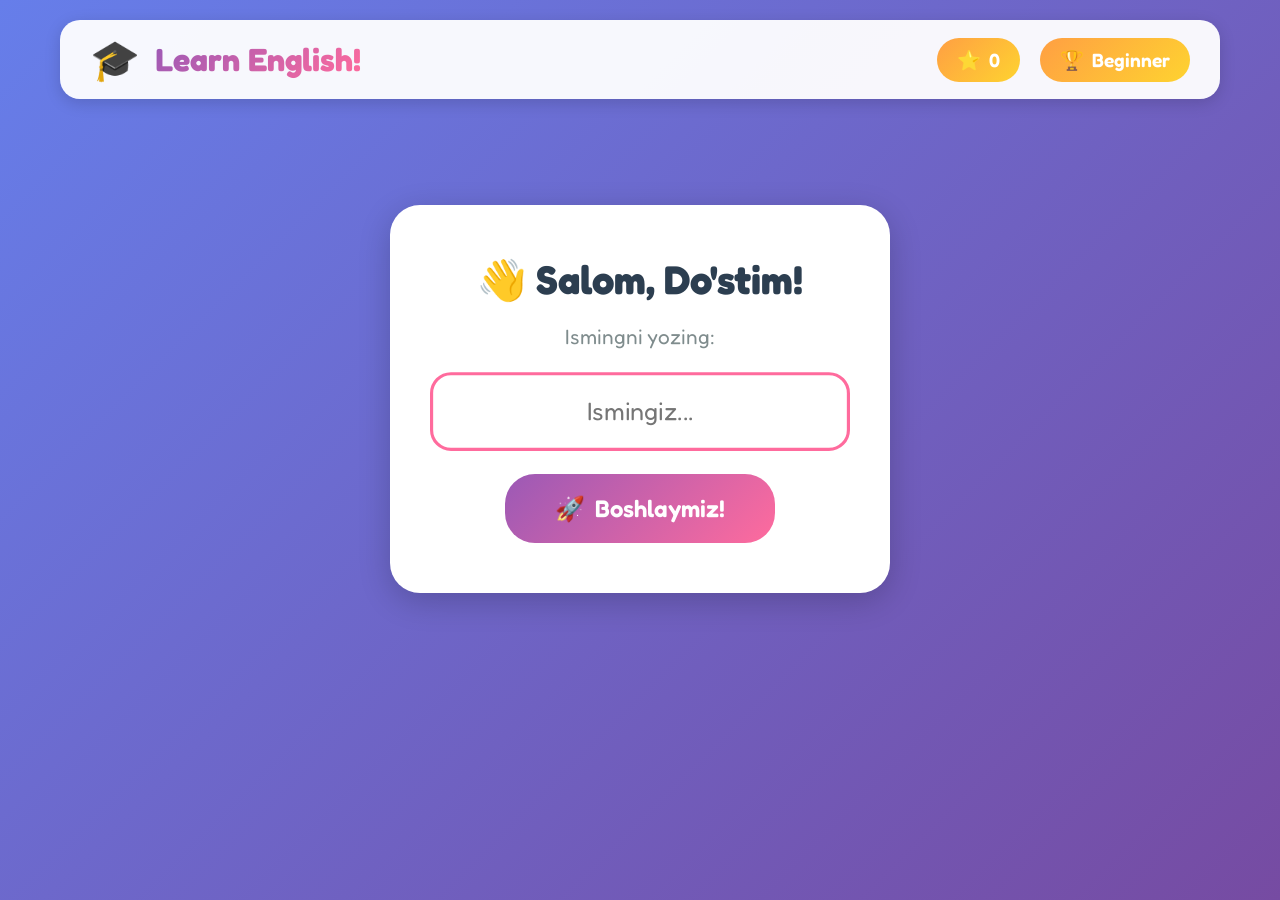
==== english-learning-app/STANDALONE.html @ 8fdfa806 "✨ Add standalone HTML version (works without server) - Single file with all CSS and JS embedded - Wo" ====
<!DOCTYPE html>
<html lang="uz">
<head>
    <meta charset="UTF-8">
    <meta name="viewport" content="width=device-width, initial-scale=1.0">
    <title>🌟 Ingliz Tili O'rganamiz! 🎮</title>
    <link rel="preconnect" href="https://fonts.googleapis.com">
    <link rel="preconnect" href="https://fonts.gstatic.com" crossorigin>
    <link href="https://fonts.googleapis.com/css2?family=Fredoka:wght@400;500;600;700&display=swap" rel="stylesheet">
    
    <style>
        /* Barcha CSS shu yerda */
        * {
            margin: 0;
            padding: 0;
            box-sizing: border-box;
        }

        :root {
            --primary-blue: #4A90E2;
            --primary-purple: #9B59B6;
            --primary-pink: #FF6B9D;
            --primary-orange: #FF9F43;
            --primary-green: #26DE81;
            --primary-yellow: #FED330;
            --bg-gradient-start: #667eea;
            --bg-gradient-end: #764ba2;
            --text-dark: #2C3E50;
            --text-light: #7F8C8D;
        }

        body {
            font-family: 'Fredoka', sans-serif;
            background: linear-gradient(135deg, var(--bg-gradient-start) 0%, var(--bg-gradient-end) 100%);
            min-height: 100vh;
            overflow-x: hidden;
            position: relative;
        }

        .main-container {
            position: relative;
            z-index: 1;
            max-width: 1200px;
            margin: 0 auto;
            padding: 20px;
        }

        .app-header {
            display: flex;
            justify-content: space-between;
            align-items: center;
            background: rgba(255, 255, 255, 0.95);
            padding: 15px 30px;
            border-radius: 20px;
            box-shadow: 0 4px 16px rgba(0, 0, 0, 0.15);
            margin-bottom: 30px;
        }

        .logo {
            display: flex;
            align-items: center;
            gap: 15px;
        }

        .logo-icon {
            font-size: 2.5rem;
            animation: bounce 2s infinite;
        }

        @keyframes bounce {
            0%, 100% { transform: translateY(0); }
            50% { transform: translateY(-10px); }
        }

        .logo h1 {
            font-size: 2rem;
            font-weight: 700;
            background: linear-gradient(135deg, var(--primary-purple), var(--primary-pink));
            -webkit-background-clip: text;
            -webkit-text-fill-color: transparent;
        }

        .user-progress {
            display: flex;
            gap: 20px;
        }

        .stars-earned, .level-badge {
            display: flex;
            align-items: center;
            gap: 8px;
            padding: 10px 20px;
            background: linear-gradient(135deg, var(--primary-orange), var(--primary-yellow));
            border-radius: 50px;
            color: white;
            font-weight: 600;
            font-size: 1.2rem;
        }

        .welcome-section {
            display: flex;
            justify-content: center;
            align-items: center;
            min-height: 60vh;
        }

        .welcome-card {
            background: white;
            padding: 50px;
            border-radius: 30px;
            box-shadow: 0 8px 32px rgba(0, 0, 0, 0.2);
            text-align: center;
            max-width: 500px;
            animation: slideUp 0.5s ease;
        }

        @keyframes slideUp {
            from {
                opacity: 0;
                transform: translateY(30px);
            }
            to {
                opacity: 1;
                transform: translateY(0);
            }
        }

        .welcome-card h2 {
            font-size: 2.5rem;
            color: var(--text-dark);
            margin-bottom: 20px;
        }

        .welcome-card p {
            font-size: 1.3rem;
            color: var(--text-light);
            margin-bottom: 25px;
        }

        #userName {
            width: 100%;
            padding: 20px;
            font-size: 1.5rem;
            border: 3px solid var(--primary-purple);
            border-radius: 20px;
            font-family: 'Fredoka', sans-serif;
            text-align: center;
            margin-bottom: 25px;
            transition: all 0.3s ease;
        }

        #userName:focus {
            outline: none;
            border-color: var(--primary-pink);
            transform: scale(1.05);
        }

        .btn-primary {
            background: linear-gradient(135deg, var(--primary-purple), var(--primary-pink));
            color: white;
            border: none;
            padding: 20px 50px;
            font-size: 1.5rem;
            font-weight: 600;
            border-radius: 30px;
            cursor: pointer;
            display: inline-flex;
            align-items: center;
            gap: 10px;
            transition: all 0.3s ease;
            font-family: 'Fredoka', sans-serif;
        }

        .btn-primary:hover {
            transform: translateY(-3px) scale(1.05);
            box-shadow: 0 8px 32px rgba(0, 0, 0, 0.2);
        }

        .hidden {
            display: none !important;
        }

        .main-menu {
            animation: fadeIn 0.5s ease;
        }

        @keyframes fadeIn {
            from { opacity: 0; }
            to { opacity: 1; }
        }

        .greeting {
            text-align: center;
            margin-bottom: 40px;
            color: white;
        }

        .greeting h2 {
            font-size: 2.5rem;
            margin-bottom: 10px;
            text-shadow: 2px 2px 10px rgba(0, 0, 0, 0.2);
        }

        .games-grid {
            display: grid;
            grid-template-columns: repeat(auto-fit, minmax(280px, 1fr));
            gap: 25px;
        }

        .game-card {
            background: white;
            padding: 30px;
            border-radius: 20px;
            text-align: center;
            transition: all 0.3s ease;
            cursor: pointer;
        }

        .game-card:hover {
            transform: translateY(-10px) scale(1.03);
            box-shadow: 0 8px 32px rgba(0, 0, 0, 0.2);
        }

        .game-icon {
            font-size: 4rem;
            margin-bottom: 15px;
            animation: float 3s ease-in-out infinite;
        }

        @keyframes float {
            0%, 100% { transform: translateY(0px); }
            50% { transform: translateY(-15px); }
        }

        .game-card h3 {
            font-size: 1.8rem;
            color: var(--text-dark);
            margin-bottom: 10px;
        }

        .game-card p {
            font-size: 1.1rem;
            color: var(--text-light);
            margin-bottom: 20px;
        }

        .demo-message {
            background: rgba(255, 255, 255, 0.95);
            padding: 40px;
            border-radius: 20px;
            text-align: center;
            margin-top: 30px;
        }

        .demo-message h2 {
            font-size: 2rem;
            color: var(--primary-purple);
            margin-bottom: 20px;
        }

        .demo-message p {
            font-size: 1.3rem;
            color: var(--text-dark);
            line-height: 1.6;
            margin-bottom: 15px;
        }

        .demo-message ul {
            text-align: left;
            max-width: 600px;
            margin: 20px auto;
            list-style: none;
        }

        .demo-message li {
            padding: 10px;
            margin: 10px 0;
            background: rgba(155, 89, 182, 0.1);
            border-radius: 10px;
            font-size: 1.1rem;
        }

        .success-icon {
            font-size: 5rem;
            margin: 20px 0;
        }

        @media (max-width: 768px) {
            .app-header {
                flex-direction: column;
                gap: 15px;
            }
            .welcome-card {
                padding: 30px 20px;
            }
            .games-grid {
                grid-template-columns: 1fr;
            }
        }
    </style>
</head>
<body>
    <div class="main-container">
        <header class="app-header">
            <div class="logo">
                <span class="logo-icon">🎓</span>
                <h1>Learn English!</h1>
            </div>
            <div class="user-progress">
                <div class="stars-earned">
                    <span>⭐</span>
                    <span id="totalStars">0</span>
                </div>
                <div class="level-badge">
                    <span>🏆</span>
                    <span id="userLevel">Beginner</span>
                </div>
            </div>
        </header>

        <section class="welcome-section" id="welcomeSection">
            <div class="welcome-card">
                <h2>👋 Salom, Do'stim!</h2>
                <p>Ismingni yozing:</p>
                <input type="text" id="userName" placeholder="Ismingiz..." maxlength="20">
                <button class="btn-primary" id="startBtn">
                    <span>🚀</span>
                    Boshlaymiz!
                </button>
            </div>
        </section>

        <section class="main-menu hidden" id="mainMenu">
            <div class="greeting">
                <h2>Salom, <span id="displayName">Do'stim</span>! 🌟</h2>
                <p>Bugun nimani o'rganmoqchisiz?</p>
            </div>

            <div class="games-grid">
                <div class="game-card">
                    <div class="game-icon">🔤</div>
                    <h3>Alifbo</h3>
                    <p>Harflarni o'rganamiz</p>
                </div>

                <div class="game-card">
                    <div class="game-icon">🎨</div>
                    <h3>Ranglar</h3>
                    <p>Ranglarni o'rganamiz</p>
                </div>

                <div class="game-card">
                    <div class="game-icon">🔢</div>
                    <h3>Raqamlar</h3>
                    <p>1-10 gacha sanash</p>
                </div>

                <div class="game-card">
                    <div class="game-icon">🎯</div>
                    <h3>So'z Topish</h3>
                    <p>So'zlarni moslashtir</p>
                </div>
            </div>

            <div class="demo-message">
                <div class="success-icon">✅</div>
                <h2>Demo Versiya Ishladi!</h2>
                <p><strong>Ajoyib!</strong> Agar siz bu sahifani ko'rayotgan bo'lsangiz - demak dastur ishlayapti!</p>
                
                <p style="margin-top: 20px;"><strong>To'liq versiyani ishlatish uchun:</strong></p>
                <ul>
                    <li>✅ <strong>Birinchi usul:</strong> START_SERVER.bat ni ikki marta bosing (Windows)</li>
                    <li>✅ <strong>Ikkinchi usul:</strong> Python server ishga tushiring</li>
                    <li>✅ <strong>Uchinchi usul:</strong> GitHub Pages'da deploy qiling</li>
                </ul>

                <p style="margin-top: 20px; font-weight: 600;">
                    Batafsil qo'llanma: <code style="background: #f0f0f0; padding: 5px 10px; border-radius: 5px;">QANDAY_ISHLATISH.md</code>
                </p>
            </div>
        </section>
    </div>

    <script>
        // JavaScript shu yerda
        let userName = '';
        const welcomeSection = document.getElementById('welcomeSection');
        const mainMenu = document.getElementById('mainMenu');
        const userNameInput = document.getElementById('userName');
        const startBtn = document.getElementById('startBtn');
        const displayName = document.getElementById('displayName');

        startBtn.addEventListener('click', () => {
            const name = userNameInput.value.trim();
            
            if (name) {
                userName = name;
                localStorage.setItem('userName', userName);
                displayName.textContent = userName;
                
                welcomeSection.classList.add('hidden');
                mainMenu.classList.remove('hidden');
                
                if ('speechSynthesis' in window) {
                    const utterance = new SpeechSynthesisUtterance(`Welcome ${userName}! Let's learn English!`);
                    utterance.lang = 'en-US';
                    window.speechSynthesis.speak(utterance);
                }
            } else {
                alert('Iltimos, ismingizni kiriting!');
            }
        });

        userNameInput.addEventListener('keypress', (e) => {
            if (e.key === 'Enter') {
                startBtn.click();
            }
        });

        // LocalStorage'dan yuklash
        const savedName = localStorage.getItem('userName');
        if (savedName) {
            userName = savedName;
            displayName.textContent = userName;
            welcomeSection.classList.add('hidden');
            mainMenu.classList.remove('hidden');
        }

        userNameInput.focus();
    </script>
</body>
</html>
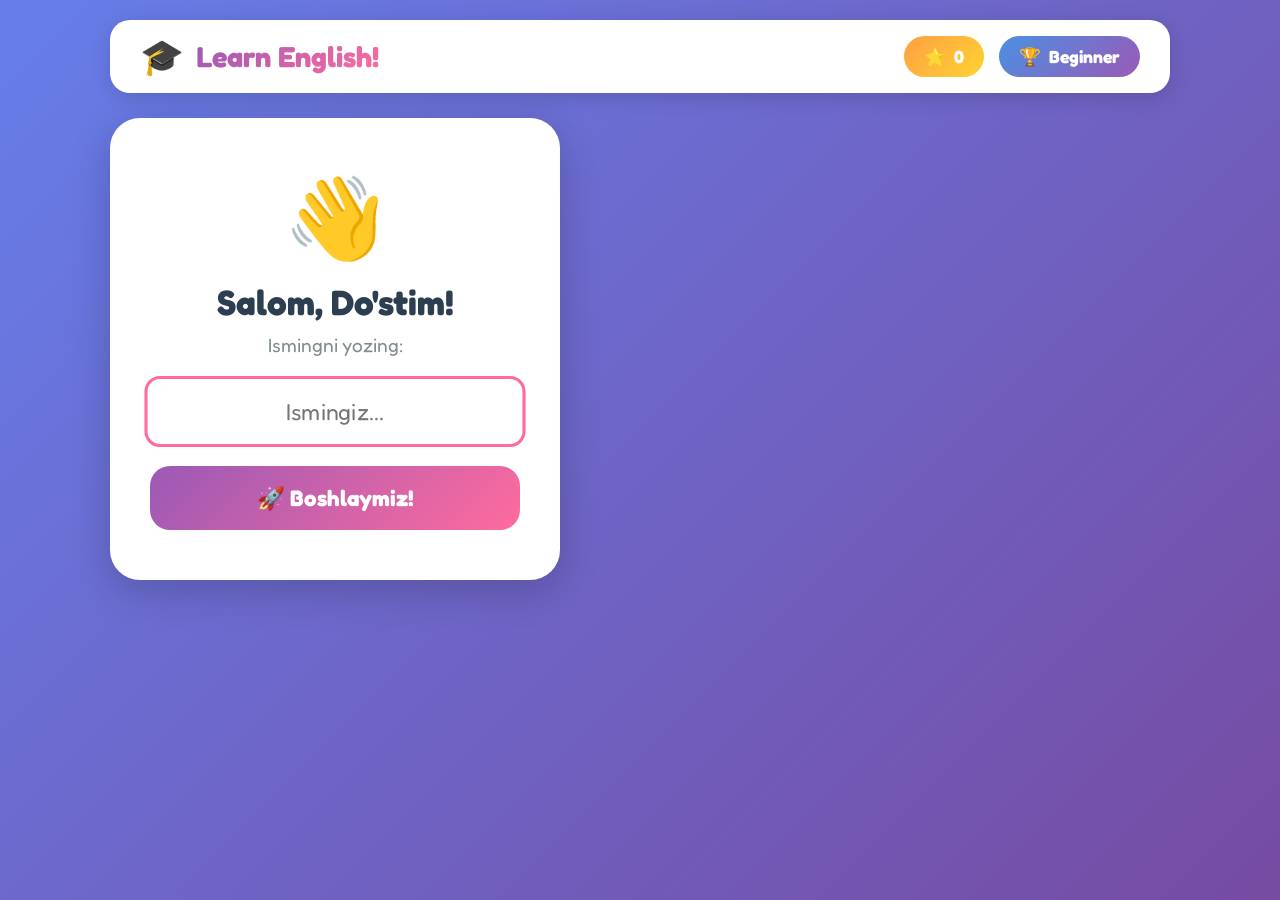
==== commit 35e01cb1: "🔧 Fix: Rebuild STANDALONE.html as single-file app (no server needed) - All CSS, JS and 4 games embed" ====
--- a/english-learning-app/STANDALONE.html
+++ b/english-learning-app/STANDALONE.html
@@ -3,430 +3,1019 @@
 <head>
     <meta charset="UTF-8">
     <meta name="viewport" content="width=device-width, initial-scale=1.0">
-    <title>🌟 Ingliz Tili O'rganamiz! 🎮</title>
-    <link rel="preconnect" href="https://fonts.googleapis.com">
-    <link rel="preconnect" href="https://fonts.gstatic.com" crossorigin>
-    <link href="https://fonts.googleapis.com/css2?family=Fredoka:wght@400;500;600;700&display=swap" rel="stylesheet">
-    
+    <title>🌟 Ingliz Tili O'rganamiz!</title>
     <style>
-        /* Barcha CSS shu yerda */
-        * {
-            margin: 0;
-            padding: 0;
-            box-sizing: border-box;
-        }
-
-        :root {
-            --primary-blue: #4A90E2;
-            --primary-purple: #9B59B6;
-            --primary-pink: #FF6B9D;
-            --primary-orange: #FF9F43;
-            --primary-green: #26DE81;
-            --primary-yellow: #FED330;
-            --bg-gradient-start: #667eea;
-            --bg-gradient-end: #764ba2;
-            --text-dark: #2C3E50;
-            --text-light: #7F8C8D;
-        }
+        @import url('https://fonts.googleapis.com/css2?family=Fredoka:wght@400;600;700&display=swap');
+
+        * { margin: 0; padding: 0; box-sizing: border-box; }
 
         body {
-            font-family: 'Fredoka', sans-serif;
-            background: linear-gradient(135deg, var(--bg-gradient-start) 0%, var(--bg-gradient-end) 100%);
+            font-family: 'Fredoka', 'Arial Rounded MT Bold', Arial, sans-serif;
+            background: linear-gradient(135deg, #667eea 0%, #764ba2 100%);
             min-height: 100vh;
             overflow-x: hidden;
-            position: relative;
-        }
-
-        .main-container {
-            position: relative;
-            z-index: 1;
-            max-width: 1200px;
+        }
+
+        .container {
+            max-width: 1100px;
             margin: 0 auto;
             padding: 20px;
         }
 
-        .app-header {
+        /* HEADER */
+        .header {
             display: flex;
             justify-content: space-between;
             align-items: center;
-            background: rgba(255, 255, 255, 0.95);
+            background: white;
             padding: 15px 30px;
             border-radius: 20px;
-            box-shadow: 0 4px 16px rgba(0, 0, 0, 0.15);
-            margin-bottom: 30px;
-        }
-
-        .logo {
-            display: flex;
-            align-items: center;
-            gap: 15px;
-        }
-
-        .logo-icon {
-            font-size: 2.5rem;
-            animation: bounce 2s infinite;
-        }
-
+            margin-bottom: 25px;
+            box-shadow: 0 4px 20px rgba(0,0,0,0.15);
+        }
+
+        .logo { display: flex; align-items: center; gap: 12px; }
+        .logo-icon { font-size: 2.2rem; animation: bounce 2s infinite; }
         @keyframes bounce {
-            0%, 100% { transform: translateY(0); }
-            50% { transform: translateY(-10px); }
-        }
-
+            0%,100% { transform: translateY(0); }
+            50% { transform: translateY(-8px); }
+        }
         .logo h1 {
-            font-size: 2rem;
-            font-weight: 700;
-            background: linear-gradient(135deg, var(--primary-purple), var(--primary-pink));
-            -webkit-background-clip: text;
-            -webkit-text-fill-color: transparent;
-        }
-
-        .user-progress {
-            display: flex;
-            gap: 20px;
-        }
-
-        .stars-earned, .level-badge {
-            display: flex;
-            align-items: center;
-            gap: 8px;
+            font-size: 1.8rem; font-weight: 700;
+            background: linear-gradient(135deg, #9B59B6, #FF6B9D);
+            -webkit-background-clip: text; -webkit-text-fill-color: transparent;
+        }
+
+        .stats { display: flex; gap: 15px; }
+        .stat-box {
+            display: flex; align-items: center; gap: 8px;
             padding: 10px 20px;
-            background: linear-gradient(135deg, var(--primary-orange), var(--primary-yellow));
             border-radius: 50px;
-            color: white;
-            font-weight: 600;
-            font-size: 1.2rem;
-        }
-
-        .welcome-section {
-            display: flex;
-            justify-content: center;
-            align-items: center;
-            min-height: 60vh;
+            font-weight: 700; font-size: 1.1rem; color: white;
+        }
+        .stat-stars { background: linear-gradient(135deg, #FF9F43, #FED330); }
+        .stat-level { background: linear-gradient(135deg, #4A90E2, #9B59B6); }
+
+        /* WELCOME */
+        #screen-welcome {
+            display: flex; justify-content: center; align-items: center;
+            min-height: 70vh;
         }
 
         .welcome-card {
-            background: white;
-            padding: 50px;
-            border-radius: 30px;
-            box-shadow: 0 8px 32px rgba(0, 0, 0, 0.2);
-            text-align: center;
-            max-width: 500px;
-            animation: slideUp 0.5s ease;
+            background: white; padding: 50px 40px;
+            border-radius: 30px; text-align: center;
+            max-width: 450px; width: 100%;
+            box-shadow: 0 10px 40px rgba(0,0,0,0.2);
+            animation: slideUp 0.4s ease;
         }
 
         @keyframes slideUp {
-            from {
-                opacity: 0;
-                transform: translateY(30px);
-            }
-            to {
-                opacity: 1;
-                transform: translateY(0);
-            }
-        }
-
-        .welcome-card h2 {
-            font-size: 2.5rem;
-            color: var(--text-dark);
-            margin-bottom: 20px;
-        }
-
-        .welcome-card p {
-            font-size: 1.3rem;
-            color: var(--text-light);
-            margin-bottom: 25px;
-        }
-
-        #userName {
-            width: 100%;
-            padding: 20px;
-            font-size: 1.5rem;
-            border: 3px solid var(--primary-purple);
-            border-radius: 20px;
-            font-family: 'Fredoka', sans-serif;
-            text-align: center;
-            margin-bottom: 25px;
-            transition: all 0.3s ease;
-        }
-
-        #userName:focus {
-            outline: none;
-            border-color: var(--primary-pink);
-            transform: scale(1.05);
-        }
-
-        .btn-primary {
-            background: linear-gradient(135deg, var(--primary-purple), var(--primary-pink));
-            color: white;
-            border: none;
-            padding: 20px 50px;
-            font-size: 1.5rem;
-            font-weight: 600;
-            border-radius: 30px;
-            cursor: pointer;
-            display: inline-flex;
-            align-items: center;
-            gap: 10px;
-            transition: all 0.3s ease;
-            font-family: 'Fredoka', sans-serif;
-        }
-
-        .btn-primary:hover {
-            transform: translateY(-3px) scale(1.05);
-            box-shadow: 0 8px 32px rgba(0, 0, 0, 0.2);
-        }
-
-        .hidden {
-            display: none !important;
-        }
-
-        .main-menu {
-            animation: fadeIn 0.5s ease;
-        }
-
-        @keyframes fadeIn {
-            from { opacity: 0; }
-            to { opacity: 1; }
-        }
-
-        .greeting {
-            text-align: center;
-            margin-bottom: 40px;
-            color: white;
-        }
-
-        .greeting h2 {
-            font-size: 2.5rem;
-            margin-bottom: 10px;
-            text-shadow: 2px 2px 10px rgba(0, 0, 0, 0.2);
-        }
+            from { opacity:0; transform: translateY(30px); }
+            to   { opacity:1; transform: translateY(0); }
+        }
+
+        .welcome-emoji { font-size: 5rem; margin-bottom: 15px; animation: bounce 2s infinite; }
+        .welcome-card h2 { font-size: 2.2rem; color: #2C3E50; margin-bottom: 10px; }
+        .welcome-card p  { font-size: 1.2rem; color: #7F8C8D; margin-bottom: 20px; }
+
+        .input-name {
+            width: 100%; padding: 18px;
+            font-size: 1.4rem; font-family: inherit;
+            border: 3px solid #9B59B6; border-radius: 15px;
+            text-align: center; margin-bottom: 20px;
+            transition: all 0.3s;
+        }
+        .input-name:focus { outline: none; border-color: #FF6B9D; transform: scale(1.03); }
+
+        /* BUTTONS */
+        .btn {
+            border: none; cursor: pointer; font-family: inherit;
+            font-weight: 700; border-radius: 20px;
+            transition: all 0.25s; display: inline-flex;
+            align-items: center; gap: 10px;
+        }
+        .btn:hover { transform: translateY(-3px); box-shadow: 0 6px 20px rgba(0,0,0,0.2); }
+        .btn:active { transform: scale(0.97); }
+
+        .btn-start {
+            background: linear-gradient(135deg, #9B59B6, #FF6B9D);
+            color: white; padding: 18px 50px; font-size: 1.4rem;
+            width: 100%; justify-content: center;
+        }
+        .btn-game {
+            background: linear-gradient(135deg, #4A90E2, #9B59B6);
+            color: white; padding: 14px 30px; font-size: 1.1rem;
+            width: 100%; justify-content: center; margin-top: 10px;
+        }
+        .btn-back {
+            background: #4A90E2; color: white;
+            padding: 12px 25px; font-size: 1rem;
+        }
+        .btn-sound {
+            background: white; color: #667eea;
+            padding: 12px 30px; font-size: 1.1rem;
+            border: 2px solid #667eea; margin-top: 15px;
+        }
+        .btn-sound:hover { background: #667eea; color: white; }
+        .btn-secondary {
+            background: #ecf0f1; color: #2C3E50;
+            padding: 14px 28px; font-size: 1.1rem;
+        }
+        .btn-secondary:disabled { opacity: 0.4; cursor: not-allowed; transform: none; box-shadow: none; }
+
+        /* MENU */
+        #screen-menu { display: none; }
+        .greeting { text-align: center; color: white; margin-bottom: 30px; }
+        .greeting h2 { font-size: 2.2rem; text-shadow: 1px 1px 8px rgba(0,0,0,0.2); }
+        .greeting p  { font-size: 1.3rem; opacity: 0.9; }
 
         .games-grid {
             display: grid;
-            grid-template-columns: repeat(auto-fit, minmax(280px, 1fr));
-            gap: 25px;
+            grid-template-columns: repeat(auto-fit, minmax(240px, 1fr));
+            gap: 20px;
         }
 
         .game-card {
-            background: white;
-            padding: 30px;
-            border-radius: 20px;
-            text-align: center;
-            transition: all 0.3s ease;
-            cursor: pointer;
-        }
-
-        .game-card:hover {
-            transform: translateY(-10px) scale(1.03);
-            box-shadow: 0 8px 32px rgba(0, 0, 0, 0.2);
-        }
-
-        .game-icon {
-            font-size: 4rem;
-            margin-bottom: 15px;
-            animation: float 3s ease-in-out infinite;
-        }
-
-        @keyframes float {
-            0%, 100% { transform: translateY(0px); }
-            50% { transform: translateY(-15px); }
-        }
-
-        .game-card h3 {
-            font-size: 1.8rem;
-            color: var(--text-dark);
-            margin-bottom: 10px;
-        }
-
-        .game-card p {
-            font-size: 1.1rem;
-            color: var(--text-light);
-            margin-bottom: 20px;
-        }
-
-        .demo-message {
-            background: rgba(255, 255, 255, 0.95);
-            padding: 40px;
-            border-radius: 20px;
-            text-align: center;
-            margin-top: 30px;
-        }
-
-        .demo-message h2 {
-            font-size: 2rem;
-            color: var(--primary-purple);
-            margin-bottom: 20px;
-        }
-
-        .demo-message p {
-            font-size: 1.3rem;
-            color: var(--text-dark);
-            line-height: 1.6;
-            margin-bottom: 15px;
-        }
-
-        .demo-message ul {
-            text-align: left;
-            max-width: 600px;
-            margin: 20px auto;
-            list-style: none;
-        }
-
-        .demo-message li {
-            padding: 10px;
-            margin: 10px 0;
-            background: rgba(155, 89, 182, 0.1);
-            border-radius: 10px;
-            font-size: 1.1rem;
-        }
-
-        .success-icon {
-            font-size: 5rem;
-            margin: 20px 0;
-        }
-
-        @media (max-width: 768px) {
-            .app-header {
-                flex-direction: column;
-                gap: 15px;
-            }
-            .welcome-card {
-                padding: 30px 20px;
-            }
-            .games-grid {
-                grid-template-columns: 1fr;
-            }
+            background: white; padding: 28px 20px;
+            border-radius: 20px; text-align: center;
+            cursor: pointer; transition: all 0.3s;
+            box-shadow: 0 4px 15px rgba(0,0,0,0.1);
+            position: relative; overflow: hidden;
+        }
+        .game-card::before {
+            content:''; position: absolute;
+            top:0; left:0; right:0; height: 5px;
+            background: linear-gradient(90deg, #4A90E2, #9B59B6, #FF6B9D);
+        }
+        .game-card:hover { transform: translateY(-8px); box-shadow: 0 12px 35px rgba(0,0,0,0.2); }
+
+        .game-card .icon { font-size: 3.5rem; margin-bottom: 12px; animation: float 3s ease-in-out infinite; }
+        @keyframes float { 0%,100%{transform:translateY(0)} 50%{transform:translateY(-12px)} }
+
+        .game-card h3 { font-size: 1.6rem; color: #2C3E50; margin-bottom: 8px; }
+        .game-card p  { font-size: 1rem; color: #7F8C8D; margin-bottom: 5px; }
+
+        .prog-bar { background: #ecf0f1; height: 10px; border-radius: 10px; overflow: hidden; margin: 10px 0 5px; }
+        .prog-fill { height: 100%; background: linear-gradient(90deg, #26DE81, #4A90E2); border-radius: 10px; transition: width 0.5s; }
+        .prog-text { font-size: 0.85rem; color: #7F8C8D; }
+
+        /* GAME SCREEN */
+        #screen-game { display: none; }
+        .game-header {
+            display: flex; justify-content: space-between; align-items: center;
+            background: white; padding: 15px 25px; border-radius: 20px;
+            margin-bottom: 20px; box-shadow: 0 4px 15px rgba(0,0,0,0.1);
+        }
+        .game-header h2 { font-size: 1.6rem; color: #2C3E50; }
+        .score-box {
+            background: linear-gradient(135deg, #FF9F43, #FED330);
+            color: white; padding: 10px 20px;
+            border-radius: 15px; font-size: 1.2rem; font-weight: 700;
+        }
+        .game-body {
+            background: white; padding: 35px; border-radius: 20px;
+            min-height: 450px; box-shadow: 0 4px 15px rgba(0,0,0,0.1);
+        }
+
+        /* ===== ALPHABET ===== */
+        .alpha-card {
+            background: linear-gradient(135deg, #667eea, #764ba2);
+            padding: 40px; border-radius: 25px;
+            text-align: center; margin-bottom: 25px;
+            animation: slideUp 0.4s ease;
+        }
+        .alpha-letters { display: flex; justify-content: center; align-items: center; gap: 30px; margin-bottom: 20px; }
+        .big-letter { font-size: 9rem; font-weight: 700; color: white; text-shadow: 3px 3px 12px rgba(0,0,0,0.3); animation: bounce 1.5s infinite; }
+        .small-letter { font-size: 5.5rem; font-weight: 600; color: rgba(255,255,255,0.8); }
+        .letter-emoji { font-size: 7rem; margin: 15px 0; animation: float 2.5s ease-in-out infinite; }
+        .letter-word { font-size: 2.8rem; color: white; font-weight: 700; margin-bottom: 5px; }
+        .letter-sub  { font-size: 1.3rem; color: rgba(255,255,255,0.85); }
+
+        .alpha-nav { display: flex; justify-content: center; gap: 20px; margin: 20px 0; }
+
+        .alpha-grid {
+            display: grid; grid-template-columns: repeat(13, 1fr);
+            gap: 6px; margin-top: 20px;
+        }
+        .alpha-mini {
+            background: white; border-radius: 8px;
+            padding: 8px 4px; text-align: center;
+            font-size: 1rem; font-weight: 700;
+            cursor: pointer; transition: all 0.2s;
+        }
+        .alpha-mini:hover { transform: scale(1.2); background: #e8d5ff; }
+        .alpha-mini.active { background: linear-gradient(135deg,#FF6B9D,#FF9F43); color: white; transform: scale(1.25); }
+        .alpha-mini.done { background: linear-gradient(135deg,#26DE81,#4A90E2); color: white; }
+
+        /* ===== QUIZ ===== */
+        .quiz-wrap { text-align: center; }
+        .quiz-emoji { font-size: 8rem; margin: 20px 0; animation: bounce 1.5s infinite; }
+        .quiz-word  { font-size: 3rem; font-weight: 700; color: #2C3E50; margin-bottom: 30px; }
+        .quiz-opts  { display: grid; grid-template-columns: repeat(2,1fr); gap: 15px; max-width: 600px; margin: 0 auto 25px; }
+        .quiz-opt {
+            background: linear-gradient(135deg,#4A90E2,#9B59B6);
+            color: white; border: none; padding: 35px 20px;
+            font-size: 2.8rem; font-weight: 700; border-radius: 18px;
+            cursor: pointer; transition: all 0.25s; font-family: inherit;
+        }
+        .quiz-opt:hover { transform: scale(1.06); box-shadow: 0 6px 25px rgba(0,0,0,0.2); }
+        .quiz-opt.correct { background: linear-gradient(135deg,#26DE81,#4A90E2); animation: pop 0.4s ease; }
+        .quiz-opt.wrong   { background: linear-gradient(135deg,#ee5a6f,#f29263); animation: shake 0.4s ease; }
+        @keyframes pop   { 0%,100%{transform:scale(1)} 50%{transform:scale(1.12)} }
+        @keyframes shake { 0%,100%{transform:translateX(0)} 25%{transform:translateX(-8px)} 75%{transform:translateX(8px)} }
+
+        /* ===== COLORS ===== */
+        .color-circle {
+            width: 260px; height: 260px; border-radius: 50%;
+            margin: 20px auto; display: flex; justify-content: center;
+            align-items: center; font-size: 6.5rem;
+            box-shadow: 0 10px 35px rgba(0,0,0,0.25);
+            animation: colorPulse 2s infinite;
+        }
+        @keyframes colorPulse { 0%,100%{transform:scale(1)} 50%{transform:scale(1.04)} }
+        .color-name { font-size: 3rem; font-weight: 700; color: #2C3E50; text-align: center; margin: 15px 0; }
+        .color-examples { display: flex; justify-content: center; gap: 15px; flex-wrap: wrap; margin: 20px 0; }
+        .color-ex {
+            background: #f8f9fa; padding: 14px 18px;
+            border-radius: 15px; text-align: center;
+            font-size: 0.95rem; font-weight: 600; color: #2C3E50;
+            transition: all 0.2s; cursor: default;
+        }
+        .color-ex:hover { transform: translateY(-4px); }
+        .color-ex span { font-size: 2rem; display: block; margin-bottom: 5px; }
+
+        .color-quiz-opts { display: grid; grid-template-columns: repeat(2,1fr); gap: 12px; max-width: 560px; margin: 20px auto; }
+        .color-opt {
+            border: 4px solid; padding: 16px;
+            border-radius: 18px; cursor: pointer;
+            display: flex; align-items: center; gap: 14px;
+            background: white; transition: all 0.25s; font-family: inherit;
+        }
+        .color-opt:hover { transform: scale(1.04); box-shadow: 0 4px 18px rgba(0,0,0,0.15); }
+        .color-dot { width: 48px; height: 48px; border-radius: 50%; border: 2px solid rgba(0,0,0,0.1); flex-shrink: 0; }
+        .color-opt-name { font-size: 1.4rem; font-weight: 700; color: #2C3E50; }
+        .color-opt.correct { background: #26DE81; border-color: #26DE81; }
+        .color-opt.correct .color-opt-name { color: white; }
+        .color-opt.wrong   { background: #ee5a6f; border-color: #ee5a6f; animation: shake 0.4s ease; }
+        .color-opt.wrong   .color-opt-name { color: white; }
+
+        /* ===== NUMBERS ===== */
+        .num-card {
+            background: linear-gradient(135deg, #4A90E2, #9B59B6);
+            padding: 40px; border-radius: 25px;
+            text-align: center; margin-bottom: 20px;
+            animation: slideUp 0.4s ease;
+        }
+        .num-display { display: flex; justify-content: center; align-items: center; gap: 30px; margin-bottom: 15px; }
+        .big-num   { font-size: 9rem; font-weight: 700; color: white; text-shadow: 3px 3px 12px rgba(0,0,0,0.3); animation: bounce 1.5s infinite; }
+        .num-emoji { font-size: 6rem; animation: float 2.5s ease-in-out infinite; }
+        .num-word  { font-size: 3.5rem; font-weight: 700; color: white; }
+
+        .count-items { display: flex; justify-content: center; flex-wrap: wrap; gap: 12px; padding: 25px; background: #f8f9fa; border-radius: 20px; margin: 20px 0; }
+        .count-item  { font-size: 2.8rem; animation: pop 0.3s ease; }
+
+        .num-grid { display: grid; grid-template-columns: repeat(10,1fr); gap: 8px; margin-top: 20px; }
+        .num-mini {
+            background: white; border-radius: 10px; padding: 12px 4px;
+            text-align: center; font-size: 1.3rem; font-weight: 700;
+            cursor: pointer; transition: all 0.2s;
+        }
+        .num-mini:hover  { transform: scale(1.18); background: #d5e8ff; }
+        .num-mini.active { background: linear-gradient(135deg,#FF6B9D,#FF9F43); color: white; transform: scale(1.25); }
+        .num-mini.done   { background: linear-gradient(135deg,#26DE81,#4A90E2); color: white; }
+
+        .num-quiz-opts { display: grid; grid-template-columns: repeat(4,1fr); gap: 12px; max-width: 600px; margin: 25px auto; }
+        .num-opt {
+            background: linear-gradient(135deg,#4A90E2,#9B59B6);
+            color: white; border: none; padding: 28px 10px;
+            font-size: 2.5rem; font-weight: 700; border-radius: 16px;
+            cursor: pointer; transition: all 0.25s; font-family: inherit;
+        }
+        .num-opt:hover { transform: scale(1.08); box-shadow: 0 5px 20px rgba(0,0,0,0.2); }
+        .num-opt.correct { background: linear-gradient(135deg,#26DE81,#4A90E2); animation: pop 0.4s ease; }
+        .num-opt.wrong   { background: linear-gradient(135deg,#ee5a6f,#f29263); animation: shake 0.4s ease; }
+
+        /* ===== MATCHING ===== */
+        .match-grid { display: grid; grid-template-columns: 1fr 1fr; gap: 25px; }
+        .match-col  { display: flex; flex-direction: column; gap: 12px; }
+        .match-item {
+            background: white; border: 3px solid #e0e0e0;
+            padding: 18px; border-radius: 18px;
+            cursor: pointer; text-align: center;
+            transition: all 0.25s; box-shadow: 0 2px 8px rgba(0,0,0,0.08);
+        }
+        .match-item:hover:not(.matched) { transform: translateY(-4px) scale(1.03); border-color: #9B59B6; box-shadow: 0 6px 20px rgba(0,0,0,0.12); }
+        .match-item.selected { border-color: #FF6B9D; background: #fff0f6; transform: scale(1.04); }
+        .match-item.matched  { background: linear-gradient(135deg,#26DE81,#4A90E2); border-color: #26DE81; opacity: 0.75; pointer-events: none; animation: pop 0.4s ease; }
+        .match-item.matched span, .match-item.matched p { color: white !important; }
+        .match-emoji { font-size: 3rem; }
+        .match-word  { font-size: 1.5rem; font-weight: 700; color: #2C3E50; }
+
+        .match-info { display: flex; justify-content: space-between; align-items: center; margin-bottom: 20px; padding: 15px 20px; background: linear-gradient(135deg,#667eea,#764ba2); border-radius: 15px; color: white; font-size: 1.1rem; font-weight: 600; }
+
+        /* COMPLETE */
+        .complete-box { text-align: center; padding: 30px; }
+        .complete-box .icon { font-size: 7rem; animation: pop 0.6s ease; }
+        .complete-box h2 { font-size: 3rem; color: #9B59B6; margin: 15px 0; }
+        .complete-box p  { font-size: 1.4rem; color: #7F8C8D; margin-bottom: 20px; }
+        .final-score { background: linear-gradient(135deg,#FF9F43,#FED330); padding: 25px; border-radius: 18px; margin: 20px 0; }
+        .final-score span { font-size: 2.5rem; font-weight: 700; color: white; }
+        .complete-btns { display: flex; justify-content: center; gap: 15px; flex-wrap: wrap; }
+
+        /* MODAL - REWARD */
+        .modal-overlay {
+            position: fixed; inset: 0; background: rgba(0,0,0,0.6);
+            display: none; justify-content: center; align-items: center; z-index: 999;
+        }
+        .modal-overlay.show { display: flex; }
+        .modal-box {
+            background: white; padding: 50px 40px; border-radius: 30px;
+            text-align: center; max-width: 420px; width: 90%;
+            animation: scaleUp 0.3s ease;
+        }
+        @keyframes scaleUp { from{transform:scale(0.7);opacity:0} to{transform:scale(1);opacity:1} }
+        .modal-box .icon { font-size: 5rem; animation: bounce 1s infinite; }
+        .modal-box h2    { font-size: 2.5rem; color: #9B59B6; margin: 15px 0; }
+        .modal-box p     { font-size: 1.3rem; color: #7F8C8D; margin-bottom: 20px; }
+        .reward-stars    { font-size: 3.5rem; font-weight: 700; color: #FF9F43; margin: 15px 0; }
+
+        /* CONFETTI */
+        .confetti-piece {
+            position: fixed; pointer-events: none; z-index: 9999;
+            animation: fall linear forwards;
+        }
+        @keyframes fall {
+            0%   { transform: translateY(-60px) rotate(0deg); opacity:1; }
+            100% { transform: translateY(110vh) rotate(720deg); opacity:0; }
+        }
+
+        /* RESPONSIVE */
+        @media(max-width:700px){
+            .alpha-grid { grid-template-columns: repeat(7,1fr); }
+            .quiz-opts, .color-quiz-opts, .num-quiz-opts { grid-template-columns: 1fr; }
+            .num-grid   { grid-template-columns: repeat(5,1fr); }
+            .match-grid { grid-template-columns: 1fr; }
+            .header     { flex-direction: column; gap: 12px; }
+            .big-letter, .big-num { font-size: 6rem; }
+            .letter-emoji, .num-emoji { font-size: 5rem; }
         }
     </style>
 </head>
 <body>
-    <div class="main-container">
-        <header class="app-header">
-            <div class="logo">
-                <span class="logo-icon">🎓</span>
-                <h1>Learn English!</h1>
-            </div>
-            <div class="user-progress">
-                <div class="stars-earned">
-                    <span>⭐</span>
-                    <span id="totalStars">0</span>
-                </div>
-                <div class="level-badge">
-                    <span>🏆</span>
-                    <span id="userLevel">Beginner</span>
-                </div>
-            </div>
-        </header>
-
-        <section class="welcome-section" id="welcomeSection">
-            <div class="welcome-card">
-                <h2>👋 Salom, Do'stim!</h2>
-                <p>Ismingni yozing:</p>
-                <input type="text" id="userName" placeholder="Ismingiz..." maxlength="20">
-                <button class="btn-primary" id="startBtn">
-                    <span>🚀</span>
-                    Boshlaymiz!
-                </button>
-            </div>
-        </section>
-
-        <section class="main-menu hidden" id="mainMenu">
-            <div class="greeting">
-                <h2>Salom, <span id="displayName">Do'stim</span>! 🌟</h2>
-                <p>Bugun nimani o'rganmoqchisiz?</p>
-            </div>
-
-            <div class="games-grid">
-                <div class="game-card">
-                    <div class="game-icon">🔤</div>
-                    <h3>Alifbo</h3>
-                    <p>Harflarni o'rganamiz</p>
-                </div>
-
-                <div class="game-card">
-                    <div class="game-icon">🎨</div>
-                    <h3>Ranglar</h3>
-                    <p>Ranglarni o'rganamiz</p>
-                </div>
-
-                <div class="game-card">
-                    <div class="game-icon">🔢</div>
-                    <h3>Raqamlar</h3>
-                    <p>1-10 gacha sanash</p>
-                </div>
-
-                <div class="game-card">
-                    <div class="game-icon">🎯</div>
-                    <h3>So'z Topish</h3>
-                    <p>So'zlarni moslashtir</p>
-                </div>
-            </div>
-
-            <div class="demo-message">
-                <div class="success-icon">✅</div>
-                <h2>Demo Versiya Ishladi!</h2>
-                <p><strong>Ajoyib!</strong> Agar siz bu sahifani ko'rayotgan bo'lsangiz - demak dastur ishlayapti!</p>
-                
-                <p style="margin-top: 20px;"><strong>To'liq versiyani ishlatish uchun:</strong></p>
-                <ul>
-                    <li>✅ <strong>Birinchi usul:</strong> START_SERVER.bat ni ikki marta bosing (Windows)</li>
-                    <li>✅ <strong>Ikkinchi usul:</strong> Python server ishga tushiring</li>
-                    <li>✅ <strong>Uchinchi usul:</strong> GitHub Pages'da deploy qiling</li>
-                </ul>
-
-                <p style="margin-top: 20px; font-weight: 600;">
-                    Batafsil qo'llanma: <code style="background: #f0f0f0; padding: 5px 10px; border-radius: 5px;">QANDAY_ISHLATISH.md</code>
-                </p>
-            </div>
-        </section>
+
+<div class="container">
+
+    <!-- HEADER -->
+    <header class="header">
+        <div class="logo">
+            <span class="logo-icon">🎓</span>
+            <h1>Learn English!</h1>
+        </div>
+        <div class="stats">
+            <div class="stat-box stat-stars">⭐ <span id="totalStars">0</span></div>
+            <div class="stat-box stat-level">🏆 <span id="userLevel">Beginner</span></div>
+        </div>
+    </header>
+
+    <!-- WELCOME -->
+    <div id="screen-welcome">
+        <div class="welcome-card">
+            <div class="welcome-emoji">👋</div>
+            <h2>Salom, Do'stim!</h2>
+            <p>Ismingni yozing:</p>
+            <input class="input-name" id="inputName" type="text" placeholder="Ismingiz..." maxlength="20">
+            <button class="btn btn-start" id="btnStart">🚀 Boshlaymiz!</button>
+        </div>
     </div>
 
-    <script>
-        // JavaScript shu yerda
-        let userName = '';
-        const welcomeSection = document.getElementById('welcomeSection');
-        const mainMenu = document.getElementById('mainMenu');
-        const userNameInput = document.getElementById('userName');
-        const startBtn = document.getElementById('startBtn');
-        const displayName = document.getElementById('displayName');
-
-        startBtn.addEventListener('click', () => {
-            const name = userNameInput.value.trim();
-            
-            if (name) {
-                userName = name;
-                localStorage.setItem('userName', userName);
-                displayName.textContent = userName;
-                
-                welcomeSection.classList.add('hidden');
-                mainMenu.classList.remove('hidden');
-                
-                if ('speechSynthesis' in window) {
-                    const utterance = new SpeechSynthesisUtterance(`Welcome ${userName}! Let's learn English!`);
-                    utterance.lang = 'en-US';
-                    window.speechSynthesis.speak(utterance);
+    <!-- MENU -->
+    <div id="screen-menu">
+        <div class="greeting">
+            <h2>Salom, <span id="displayName">Do'stim</span>! 🌟</h2>
+            <p>Bugun nimani o'rganmoqchisiz?</p>
+        </div>
+        <div class="games-grid">
+            <div class="game-card" onclick="startGame('alphabet')">
+                <div class="icon">🔤</div>
+                <h3>Alifbo</h3>
+                <p>Harflarni o'rganamiz</p>
+                <div class="prog-bar"><div class="prog-fill" id="prog-alphabet" style="width:0%"></div></div>
+                <span class="prog-text" id="progt-alphabet">0 / 26</span>
+                <button class="btn btn-game">O'ynash ▶</button>
+            </div>
+            <div class="game-card" onclick="startGame('colors')">
+                <div class="icon">🎨</div>
+                <h3>Ranglar</h3>
+                <p>Ranglarni o'rganamiz</p>
+                <div class="prog-bar"><div class="prog-fill" id="prog-colors" style="width:0%"></div></div>
+                <span class="prog-text" id="progt-colors">0 / 10</span>
+                <button class="btn btn-game">O'ynash ▶</button>
+            </div>
+            <div class="game-card" onclick="startGame('numbers')">
+                <div class="icon">🔢</div>
+                <h3>Raqamlar</h3>
+                <p>1-10 gacha sanash</p>
+                <div class="prog-bar"><div class="prog-fill" id="prog-numbers" style="width:0%"></div></div>
+                <span class="prog-text" id="progt-numbers">0 / 10</span>
+                <button class="btn btn-game">O'ynash ▶</button>
+            </div>
+            <div class="game-card" onclick="startGame('matching')">
+                <div class="icon">🎯</div>
+                <h3>So'z Topish</h3>
+                <p>Rasm va so'zni moslashtir</p>
+                <div class="prog-bar"><div class="prog-fill" id="prog-matching" style="width:0%"></div></div>
+                <span class="prog-text" id="progt-matching">0 / 20</span>
+                <button class="btn btn-game">O'ynash ▶</button>
+            </div>
+        </div>
+    </div>
+
+    <!-- GAME SCREEN -->
+    <div id="screen-game">
+        <div class="game-header">
+            <button class="btn btn-back" onclick="goBack()">← Orqaga</button>
+            <h2 id="gameTitle">O'yin</h2>
+            <div class="score-box">⭐ <span id="gameScore">0</span></div>
+        </div>
+        <div class="game-body" id="gameBody"></div>
+    </div>
+
+</div>
+
+<!-- REWARD MODAL -->
+<div class="modal-overlay" id="rewardModal">
+    <div class="modal-box">
+        <div class="icon">🎉</div>
+        <h2>Ajoyib!</h2>
+        <p id="rewardMsg">Siz yulduz topding!</p>
+        <div class="reward-stars" id="rewardStars">+3 ⭐</div>
+        <button class="btn btn-start" style="margin-top:10px" onclick="closeModal()">Davom etish 🚀</button>
+    </div>
+</div>
+
+<script>
+// ===================== DATA =====================
+
+const ALPHABET = [
+    {L:'A',w:'Apple',e:'🍎'}, {L:'B',w:'Ball',e:'⚽'}, {L:'C',w:'Cat',e:'🐱'},
+    {L:'D',w:'Dog',e:'🐶'},   {L:'E',w:'Elephant',e:'🐘'},{L:'F',w:'Fish',e:'🐟'},
+    {L:'G',w:'Grapes',e:'🍇'},{L:'H',w:'House',e:'🏠'},  {L:'I',w:'Ice Cream',e:'🍦'},
+    {L:'J',w:'Juice',e:'🧃'}, {L:'K',w:'Kite',e:'🪁'},   {L:'L',w:'Lion',e:'🦁'},
+    {L:'M',w:'Monkey',e:'🐵'},{L:'N',w:'Nose',e:'👃'},   {L:'O',w:'Orange',e:'🍊'},
+    {L:'P',w:'Pizza',e:'🍕'}, {L:'Q',w:'Queen',e:'👸'},  {L:'R',w:'Rabbit',e:'🐰'},
+    {L:'S',w:'Sun',e:'☀️'},   {L:'T',w:'Tree',e:'🌳'},   {L:'U',w:'Umbrella',e:'☂️'},
+    {L:'V',w:'Van',e:'🚐'},   {L:'W',w:'Watch',e:'⌚'},  {L:'X',w:'Xylophone',e:'🎵'},
+    {L:'Y',w:'Yo-yo',e:'🪀'}, {L:'Z',w:'Zebra',e:'🦓'}
+];
+
+const COLORS = [
+    {n:'Red',   h:'#e74c3c', e:'❤️',  ex:[['🍎','Apple'],['🌹','Rose'],['🍓','Strawberry'],['🚒','Fire Truck']]},
+    {n:'Blue',  h:'#3498db', e:'💙',  ex:[['🌊','Ocean'],['🫐','Blueberry'],['🦋','Butterfly'],['☀️','Sky']]},
+    {n:'Yellow',h:'#f1c40f', e:'💛',  ex:[['☀️','Sun'],['🍌','Banana'],['⭐','Star'],['🌼','Flower']]},
+    {n:'Green', h:'#2ecc71', e:'💚',  ex:[['🌳','Tree'],['🐸','Frog'],['🍏','Apple'],['🌿','Leaf']]},
+    {n:'Orange',h:'#e67e22', e:'🧡',  ex:[['🍊','Orange'],['🎃','Pumpkin'],['🦊','Fox'],['🔥','Fire']]},
+    {n:'Purple',h:'#9b59b6', e:'💜',  ex:[['🍇','Grapes'],['🦄','Unicorn'],['🍆','Eggplant'],['🔮','Magic']]},
+    {n:'Pink',  h:'#ff6b9d', e:'💗',  ex:[['🌸','Flower'],['🐷','Pig'],['🦩','Flamingo'],['🎀','Ribbon']]},
+    {n:'Brown', h:'#8B4513', e:'🤎',  ex:[['🐻','Bear'],['🍫','Chocolate'],['🌰','Nut'],['🪵','Wood']]},
+    {n:'Black', h:'#2c3e50', e:'🖤',  ex:[['🐈‍⬛','Black Cat'],['🌑','Dark Moon'],['🦇','Bat'],['🕷️','Spider']]},
+    {n:'White', h:'#bdc3c7', e:'🤍',  ex:[['☁️','Cloud'],['❄️','Snow'],['🐑','Sheep'],['🕊️','Dove']]}
+];
+
+const NUMBERS = [
+    {n:1,w:'One',  e:'1️⃣'}, {n:2,w:'Two',  e:'2️⃣'}, {n:3,w:'Three',e:'3️⃣'},
+    {n:4,w:'Four', e:'4️⃣'}, {n:5,w:'Five', e:'5️⃣'}, {n:6,w:'Six',  e:'6️⃣'},
+    {n:7,w:'Seven',e:'7️⃣'}, {n:8,w:'Eight',e:'8️⃣'}, {n:9,w:'Nine', e:'9️⃣'},
+    {n:10,w:'Ten', e:'🔟'}
+];
+
+const MATCH_WORDS = [
+    {w:'Apple',e:'🍎'},{w:'Banana',e:'🍌'},{w:'Cat',e:'🐱'},{w:'Dog',e:'🐶'},
+    {w:'Lion',e:'🦁'},{w:'Fish',e:'🐟'},{w:'Car',e:'🚗'},{w:'Sun',e:'☀️'},
+    {w:'Tree',e:'🌳'},{w:'House',e:'🏠'},{w:'Ball',e:'⚽'},{w:'Star',e:'⭐'},
+    {w:'Rabbit',e:'🐰'},{w:'Flower',e:'🌸'},{w:'Boat',e:'⛵'},
+    {w:'Plane',e:'✈️'},{w:'Moon',e:'🌙'},{w:'Bird',e:'🐦'},
+    {w:'Orange',e:'🍊'},{w:'Elephant',e:'🐘'}
+];
+
+// ===================== STATE =====================
+let state = {
+    user: '', stars: 0, level: 'Beginner',
+    progress: {alphabet:0, colors:0, numbers:0, matching:0},
+    curGame: '', gameScore: 0,
+    alphaIdx: 0, alphaMode: 'learn', alphaQuizIdx: 0,
+    colorIdx: 0, colorMode: 'learn', colorQuizIdx: 0,
+    numIdx: 0, numMode: 'learn', numQuizIdx: 0,
+    matchPairs: [], matchMatched: [], matchSelEmoji: null, matchSelWord: null
+};
+
+// ===================== UTILS =====================
+function say(text) {
+    if (!window.speechSynthesis) return;
+    speechSynthesis.cancel();
+    const u = new SpeechSynthesisUtterance(text);
+    u.lang = 'en-US'; u.rate = 0.85; u.pitch = 1.2;
+    speechSynthesis.speak(u);
+}
+function sayPraise() {
+    const p = ['Great job!','Excellent!','Well done!','Fantastic!','Amazing!','Perfect!'];
+    say(p[Math.floor(Math.random()*p.length)]);
+}
+function shuffle(arr) { return [...arr].sort(()=>Math.random()-0.5); }
+function randOpts(correct, pool, key, count=4) {
+    const opts = [correct];
+    const filtered = pool.filter(x => x[key] !== correct);
+    const sh = shuffle(filtered);
+    for (let i=0; opts.length < count && i < sh.length; i++) opts.push(sh[i][key]);
+    return shuffle(opts);
+}
+
+function save() {
+    localStorage.setItem('eng_state', JSON.stringify({
+        user: state.user, stars: state.stars, level: state.level, progress: state.progress
+    }));
+}
+function load() {
+    try {
+        const d = JSON.parse(localStorage.getItem('eng_state') || '{}');
+        if (d.user) { state.user=d.user; state.stars=d.stars||0; state.level=d.level||'Beginner'; state.progress=d.progress||state.progress; }
+    } catch(e){}
+}
+
+function addStars(n) {
+    state.stars += n;
+    const levels = [{n:'Beginner',s:0},{n:'Learner',s:30},{n:'Student',s:80},{n:'Expert',s:150},{n:'Master',s:300}];
+    for (let i=levels.length-1;i>=0;i--) { if(state.stars>=levels[i].s){state.level=levels[i].n;break;} }
+    document.getElementById('totalStars').textContent = state.stars;
+    document.getElementById('userLevel').textContent  = state.level;
+    save();
+    updateMenuProgress();
+}
+
+function updateMenuProgress() {
+    const max = {alphabet:26,colors:10,numbers:10,matching:20};
+    for (const k in max) {
+        const v = state.progress[k], m = max[k];
+        const pf = document.getElementById('prog-'+k);
+        const pt = document.getElementById('progt-'+k);
+        if (pf) pf.style.width = (v/m*100)+'%';
+        if (pt) pt.textContent = v+' / '+m;
+    }
+}
+
+function showReward(stars, msg) {
+    document.getElementById('rewardMsg').textContent   = msg;
+    document.getElementById('rewardStars').textContent = '+'+stars+' ⭐';
+    document.getElementById('rewardModal').classList.add('show');
+    confetti();
+}
+function closeModal() { document.getElementById('rewardModal').classList.remove('show'); }
+
+function confetti() {
+    const ems = ['🎉','🎊','✨','⭐','🌟','💫','🎈'];
+    for (let i=0;i<25;i++) {
+        setTimeout(()=>{
+            const el=document.createElement('div');
+            el.className='confetti-piece';
+            el.textContent=ems[Math.floor(Math.random()*ems.length)];
+            el.style.cssText=`left:${Math.random()*100}%;top:-40px;font-size:${1+Math.random()*1.5}rem;animation-duration:${2+Math.random()*2}s`;
+            document.body.appendChild(el);
+            setTimeout(()=>el.remove(),4000);
+        },i*60);
+    }
+}
+
+// ===================== NAVIGATION =====================
+function showScreen(id) {
+    ['screen-welcome','screen-menu','screen-game'].forEach(s=>{
+        document.getElementById(s).style.display='none';
+    });
+    document.getElementById(id).style.display='block';
+}
+
+function goBack() {
+    speechSynthesis.cancel();
+    showScreen('screen-menu');
+}
+
+function startGame(name) {
+    state.curGame = name;
+    state.gameScore = 0;
+    document.getElementById('gameScore').textContent = '0';
+    const titles = {alphabet:'🔤 Alifbo', colors:'🎨 Ranglar', numbers:'🔢 Raqamlar', matching:'🎯 So\'z Topish'};
+    document.getElementById('gameTitle').textContent = titles[name]||name;
+    showScreen('screen-game');
+    if (name==='alphabet') renderAlpha();
+    else if (name==='colors')   renderColor();
+    else if (name==='numbers')  renderNum();
+    else if (name==='matching') renderMatch();
+}
+
+// ===================== WELCOME =====================
+document.getElementById('btnStart').addEventListener('click', ()=>{
+    const nm = document.getElementById('inputName').value.trim();
+    if (!nm) { document.getElementById('inputName').style.borderColor='#ee5a6f'; return; }
+    state.user = nm;
+    save();
+    document.getElementById('displayName').textContent = nm;
+    showScreen('screen-menu');
+    updateMenuProgress();
+    say('Welcome '+nm+'! Let\'s learn English!');
+});
+document.getElementById('inputName').addEventListener('keypress', e=>{ if(e.key==='Enter') document.getElementById('btnStart').click(); });
+
+// ===================== ALPHABET =====================
+function renderAlpha() {
+    if (state.alphaMode==='learn') renderAlphaLearn();
+    else renderAlphaQuiz();
+}
+
+function renderAlphaLearn() {
+    const c = ALPHABET[state.alphaIdx];
+    const gb = document.getElementById('gameBody');
+    gb.innerHTML = `
+        <div class="alpha-card">
+            <div class="alpha-letters">
+                <div class="big-letter">${c.L}</div>
+                <div class="small-letter">${c.L.toLowerCase()}</div>
+            </div>
+            <div class="letter-emoji">${c.e}</div>
+            <div class="letter-word">${c.w}</div>
+            <div class="letter-sub">"${c.L}" is for <b>${c.w}</b></div>
+            <button class="btn btn-sound" onclick="say('${c.L}... ${c.w}')">🔊 Eshitish</button>
+        </div>
+        <div class="alpha-nav">
+            <button class="btn btn-secondary" onclick="alphaPrev()" ${state.alphaIdx===0?'disabled':''}>← Oldingi</button>
+            ${state.alphaIdx < ALPHABET.length-1
+                ? `<button class="btn btn-start" onclick="alphaNext()">Keyingi →</button>`
+                : `<button class="btn btn-start" onclick="startAlphaQuiz()">Test Boshlash 🎯</button>`
+            }
+        </div>
+        <div class="alpha-grid">
+            ${ALPHABET.map((lt,i)=>`
+                <div class="alpha-mini ${i===state.alphaIdx?'active':''} ${i<state.alphaIdx?'done':''}"
+                     onclick="alphaJump(${i})">${lt.L}</div>
+            `).join('')}
+        </div>
+    `;
+    say(c.L + ' ' + c.w);
+}
+
+function alphaNext() {
+    if (state.alphaIdx < ALPHABET.length-1) {
+        state.alphaIdx++;
+        state.progress.alphabet = Math.max(state.progress.alphabet, state.alphaIdx);
+        save(); updateMenuProgress();
+        renderAlphaLearn();
+    }
+}
+function alphaPrev() { if(state.alphaIdx>0){state.alphaIdx--;renderAlphaLearn();} }
+function alphaJump(i) { state.alphaIdx=i; renderAlphaLearn(); }
+function startAlphaQuiz() { state.alphaMode='quiz'; state.alphaQuizIdx=0; state.gameScore=0; renderAlphaQuiz(); }
+
+function renderAlphaQuiz() {
+    const items = shuffle(ALPHABET);
+    const c = items[state.alphaQuizIdx % items.length];
+    const opts = randOpts(c.L, ALPHABET, 'L');
+    document.getElementById('gameBody').innerHTML = `
+        <div class="quiz-wrap">
+            <h3 style="font-size:1.8rem;color:#2C3E50;margin-bottom:10px">Qaysi harf?</h3>
+            <div class="quiz-emoji">${c.e}</div>
+            <div class="quiz-word">${c.w}</div>
+            <div class="quiz-opts">
+                ${opts.map(o=>`<button class="btn quiz-opt" onclick="checkAlpha('${o}','${c.L}')">${o}</button>`).join('')}
+            </div>
+            <button class="btn btn-secondary" onclick="state.alphaMode='learn';renderAlpha()">📚 O'rganishga qaytish</button>
+        </div>`;
+}
+
+function checkAlpha(sel, correct) {
+    const btns = document.querySelectorAll('.quiz-opt');
+    btns.forEach(b=>{ if(b.textContent.trim()===sel) b.classList.add(sel===correct?'correct':'wrong'); });
+    if (sel===correct) {
+        state.gameScore+=10; document.getElementById('gameScore').textContent=state.gameScore;
+        sayPraise(); addStars(1);
+        setTimeout(()=>{ state.alphaQuizIdx++; if(state.alphaQuizIdx>=ALPHABET.length){showAlphaComplete();}else{renderAlphaQuiz();} },1200);
+    } else {
+        say('Try again');
+        btns.forEach(b=>{ if(b.textContent.trim()===correct) b.classList.add('correct'); });
+        setTimeout(renderAlphaQuiz, 1800);
+    }
+}
+
+function showAlphaComplete() {
+    document.getElementById('gameBody').innerHTML = `
+        <div class="complete-box">
+            <div class="icon">🎉</div>
+            <h2>Barakalla!</h2>
+            <p>Alifbo testini yakunlading!</p>
+            <div class="final-score"><span>Ball: ${state.gameScore}</span></div>
+            <div class="complete-btns" style="margin-top:20px">
+                <button class="btn btn-start" onclick="startAlphaQuiz()">🔄 Qayta urinish</button>
+                <button class="btn btn-secondary" onclick="state.alphaMode='learn';renderAlpha()">📚 O'rganish</button>
+            </div>
+        </div>`;
+    addStars(5);
+    showReward(5, "Alifbo testini yakunlading!");
+}
+
+// ===================== COLORS =====================
+function renderColor() {
+    if (state.colorMode==='learn') renderColorLearn();
+    else renderColorQuiz();
+}
+
+function renderColorLearn() {
+    const c = COLORS[state.colorIdx];
+    document.getElementById('gameBody').innerHTML = `
+        <div style="text-align:center">
+            <div class="color-circle" style="background:${c.h}">${c.e}</div>
+            <div class="color-name">${c.n}</div>
+            <div class="color-examples">
+                ${c.ex.map(([em,nm])=>`<div class="color-ex"><span>${em}</span>${nm}</div>`).join('')}
+            </div>
+            <button class="btn btn-sound" onclick="say('${c.n}')">🔊 Eshitish</button>
+            <div style="display:flex;justify-content:center;gap:15px;margin-top:20px">
+                <button class="btn btn-secondary" onclick="colorPrev()" ${state.colorIdx===0?'disabled':''}>← Oldingi</button>
+                ${state.colorIdx < COLORS.length-1
+                    ? `<button class="btn btn-start" onclick="colorNext()">Keyingi →</button>`
+                    : `<button class="btn btn-start" onclick="startColorQuiz()">Test 🎯</button>`
                 }
-            } else {
-                alert('Iltimos, ismingizni kiriting!');
+            </div>
+            <div style="display:flex;justify-content:center;gap:10px;margin-top:20px;flex-wrap:wrap">
+                ${COLORS.map((cl,i)=>`
+                    <div onclick="colorJump(${i})" style="width:42px;height:42px;border-radius:50%;background:${cl.h};cursor:pointer;border:${i===state.colorIdx?'3px solid #2C3E50':'3px solid white'};box-shadow:0 2px 8px rgba(0,0,0,0.2);transition:transform 0.2s" onmouseover="this.style.transform='scale(1.2)'" onmouseout="this.style.transform='scale(1)'"></div>
+                `).join('')}
+            </div>
+        </div>`;
+    say(c.n);
+}
+
+function colorNext() {
+    if (state.colorIdx < COLORS.length-1) {
+        state.colorIdx++;
+        state.progress.colors = Math.max(state.progress.colors, state.colorIdx);
+        save(); updateMenuProgress();
+        renderColorLearn();
+    }
+}
+function colorPrev() { if(state.colorIdx>0){state.colorIdx--;renderColorLearn();} }
+function colorJump(i) { state.colorIdx=i; renderColorLearn(); }
+function startColorQuiz() { state.colorMode='quiz'; state.colorQuizIdx=0; state.gameScore=0; renderColorQuiz(); }
+
+function renderColorQuiz() {
+    const items = shuffle(COLORS);
+    const c = items[state.colorQuizIdx % items.length];
+    const opts = randOpts(c.n, COLORS, 'n');
+    document.getElementById('gameBody').innerHTML = `
+        <div style="text-align:center">
+            <h3 style="font-size:1.8rem;color:#2C3E50;margin-bottom:10px">Bu qanday rang?</h3>
+            <div class="color-circle" style="background:${c.h}">${c.e}</div>
+            <div class="color-quiz-opts">
+                ${opts.map(o=>{
+                    const col = COLORS.find(x=>x.n===o);
+                    return `<button class="btn color-opt" style="border-color:${col.h}" onclick="checkColor('${o}','${c.n}')">
+                        <div class="color-dot" style="background:${col.h}"></div>
+                        <span class="color-opt-name">${o}</span>
+                    </button>`;
+                }).join('')}
+            </div>
+            <button class="btn btn-secondary" onclick="state.colorMode='learn';renderColor()">📚 O'rganishga qaytish</button>
+        </div>`;
+}
+
+function checkColor(sel, correct) {
+    const btns = document.querySelectorAll('.color-opt');
+    btns.forEach(b=>{ if(b.querySelector('.color-opt-name').textContent===sel) b.classList.add(sel===correct?'correct':'wrong'); });
+    if (sel===correct) {
+        state.gameScore+=10; document.getElementById('gameScore').textContent=state.gameScore;
+        sayPraise(); addStars(1);
+        setTimeout(()=>{ state.colorQuizIdx++; if(state.colorQuizIdx>=COLORS.length){showColorComplete();}else{renderColorQuiz();} },1200);
+    } else {
+        say('Try again');
+        btns.forEach(b=>{ if(b.querySelector('.color-opt-name').textContent===correct) b.classList.add('correct'); });
+        setTimeout(renderColorQuiz, 1800);
+    }
+}
+
+function showColorComplete() {
+    document.getElementById('gameBody').innerHTML = `
+        <div class="complete-box">
+            <div class="icon">🎨</div>
+            <h2>Ajoyib!</h2>
+            <p>Ranglar testini yakunlading!</p>
+            <div class="final-score"><span>Ball: ${state.gameScore}</span></div>
+            <div class="complete-btns" style="margin-top:20px">
+                <button class="btn btn-start" onclick="startColorQuiz()">🔄 Qayta</button>
+                <button class="btn btn-secondary" onclick="state.colorMode='learn';renderColor()">📚 O'rganish</button>
+            </div>
+        </div>`;
+    addStars(5); showReward(5,"Ranglar testini yakunlading!");
+}
+
+// ===================== NUMBERS =====================
+function renderNum() {
+    if (state.numMode==='learn') renderNumLearn();
+    else renderNumQuiz();
+}
+
+const COUNT_EMOJIS = ['⭐','🎈','🍎','🌸','🐝','🦋','⚽','🎨'];
+
+function renderNumLearn() {
+    const c = NUMBERS[state.numIdx];
+    const em = COUNT_EMOJIS[state.numIdx % COUNT_EMOJIS.length];
+    document.getElementById('gameBody').innerHTML = `
+        <div class="num-card">
+            <div class="num-display">
+                <div class="big-num">${c.n}</div>
+                <div class="num-emoji">${c.e}</div>
+            </div>
+            <div class="num-word">${c.w}</div>
+            <button class="btn btn-sound" onclick="say('${c.w}')">🔊 Eshitish</button>
+        </div>
+        <div style="background:#f8f9fa;padding:20px;border-radius:20px;text-align:center;margin-bottom:20px">
+            <h3 style="font-size:1.5rem;color:#2C3E50;margin-bottom:15px">Let's count to ${c.n}!</h3>
+            <div class="count-items">
+                ${'<div class="count-item">'+em+'</div>'.repeat(c.n)}
+            </div>
+            <div style="display:flex;justify-content:center;gap:12px;margin-top:12px;flex-wrap:wrap">
+                ${Array.from({length:c.n},(_,i)=>`<span style="font-size:1.6rem;font-weight:700;color:#9B59B6;background:#f0e6ff;padding:8px 14px;border-radius:12px">${i+1}</span>`).join('')}
+            </div>
+        </div>
+        <div style="display:flex;justify-content:center;gap:15px;margin-bottom:20px">
+            <button class="btn btn-secondary" onclick="numPrev()" ${state.numIdx===0?'disabled':''}>← Oldingi</button>
+            ${state.numIdx < NUMBERS.length-1
+                ? `<button class="btn btn-start" onclick="numNext()">Keyingi →</button>`
+                : `<button class="btn btn-start" onclick="startNumQuiz()">Test 🎯</button>`
             }
-        });
-
-        userNameInput.addEventListener('keypress', (e) => {
-            if (e.key === 'Enter') {
-                startBtn.click();
-            }
-        });
-
-        // LocalStorage'dan yuklash
-        const savedName = localStorage.getItem('userName');
-        if (savedName) {
-            userName = savedName;
-            displayName.textContent = userName;
-            welcomeSection.classList.add('hidden');
-            mainMenu.classList.remove('hidden');
-        }
-
-        userNameInput.focus();
-    </script>
+        </div>
+        <div class="num-grid">
+            ${NUMBERS.map((nm,i)=>`
+                <div class="num-mini ${i===state.numIdx?'active':''} ${i<state.numIdx?'done':''}"
+                     onclick="numJump(${i})">${nm.n}</div>
+            `).join('')}
+        </div>`;
+    say(c.w);
+}
+
+function numNext() {
+    if (state.numIdx < NUMBERS.length-1) {
+        state.numIdx++;
+        state.progress.numbers = Math.max(state.progress.numbers, state.numIdx);
+        save(); updateMenuProgress();
+        renderNumLearn();
+    }
+}
+function numPrev() { if(state.numIdx>0){state.numIdx--;renderNumLearn();} }
+function numJump(i) { state.numIdx=i; renderNumLearn(); }
+function startNumQuiz() { state.numMode='quiz'; state.numQuizIdx=0; state.gameScore=0; renderNumQuiz(); }
+
+function renderNumQuiz() {
+    const items = shuffle(NUMBERS);
+    const c = items[state.numQuizIdx % items.length];
+    const em = COUNT_EMOJIS[Math.floor(Math.random()*COUNT_EMOJIS.length)];
+    const opts = randOpts(c.n, NUMBERS, 'n');
+    document.getElementById('gameBody').innerHTML = `
+        <div style="text-align:center">
+            <h3 style="font-size:1.8rem;color:#2C3E50;margin-bottom:15px">Nechta? (How many?)</h3>
+            <div class="count-items" style="min-height:120px;justify-content:center;padding:25px;background:#f8f9fa;border-radius:20px;margin-bottom:20px">
+                ${'<div class="count-item">'+em+'</div>'.repeat(c.n)}
+            </div>
+            <div class="num-quiz-opts">
+                ${opts.map(o=>`<button class="btn num-opt" onclick="checkNum(${o},${c.n})">${o}</button>`).join('')}
+            </div>
+            <button class="btn btn-secondary" onclick="state.numMode='learn';renderNum()">📚 O'rganishga qaytish</button>
+        </div>`;
+}
+
+function checkNum(sel, correct) {
+    const btns = document.querySelectorAll('.num-opt');
+    btns.forEach(b=>{ if(+b.textContent===sel) b.classList.add(sel===correct?'correct':'wrong'); });
+    if (sel===correct) {
+        state.gameScore+=10; document.getElementById('gameScore').textContent=state.gameScore;
+        sayPraise(); addStars(1);
+        setTimeout(()=>{ state.numQuizIdx++; if(state.numQuizIdx>=NUMBERS.length){showNumComplete();}else{renderNumQuiz();} },1200);
+    } else {
+        say('Try again');
+        btns.forEach(b=>{ if(+b.textContent===correct) b.classList.add('correct'); });
+        setTimeout(renderNumQuiz, 1800);
+    }
+}
+
+function showNumComplete() {
+    document.getElementById('gameBody').innerHTML = `
+        <div class="complete-box">
+            <div class="icon">🔢</div>
+            <h2>Excellent!</h2>
+            <p>Raqamlar testini yakunlading!</p>
+            <div class="final-score"><span>Ball: ${state.gameScore}</span></div>
+            <div class="complete-btns" style="margin-top:20px">
+                <button class="btn btn-start" onclick="startNumQuiz()">🔄 Qayta</button>
+                <button class="btn btn-secondary" onclick="state.numMode='learn';renderNum()">📚 O'rganish</button>
+            </div>
+        </div>`;
+    addStars(5); showReward(5,"Raqamlar testini yakunlading!");
+}
+
+// ===================== MATCHING =====================
+function renderMatch() {
+    const count = 6;
+    state.matchPairs    = shuffle(MATCH_WORDS).slice(0, count);
+    state.matchMatched  = [];
+    state.matchSelEmoji = null;
+    state.matchSelWord  = null;
+    state.gameScore     = 0;
+    document.getElementById('gameScore').textContent = '0';
+    renderMatchBoard();
+}
+
+function renderMatchBoard() {
+    const emojis = shuffle(state.matchPairs);
+    const words  = shuffle(state.matchPairs);
+    document.getElementById('gameBody').innerHTML = `
+        <div class="match-info">
+            <span>Rasmni so'z bilan moslashtiring!</span>
+            <span>${state.matchMatched.length} / ${state.matchPairs.length} ✅</span>
+        </div>
+        <div class="match-grid">
+            <div class="match-col">
+                ${emojis.map(item=>`
+                    <div class="match-item ${state.matchMatched.includes(item.w)?'matched':''} ${state.matchSelEmoji===item.w?'selected':''}"
+                         onclick="selectEmoji('${item.w}')">
+                        <div class="match-emoji">${item.e}</div>
+                    </div>`).join('')}
+            </div>
+            <div class="match-col">
+                ${words.map(item=>`
+                    <div class="match-item ${state.matchMatched.includes(item.w)?'matched':''} ${state.matchSelWord===item.w?'selected':''}"
+                         onclick="selectWord('${item.w}')">
+                        <p class="match-word">${item.w}</p>
+                    </div>`).join('')}
+            </div>
+        </div>`;
+}
+
+function selectEmoji(word) {
+    if (state.matchMatched.includes(word)) return;
+    state.matchSelEmoji = (state.matchSelEmoji===word) ? null : word;
+    say(word);
+    tryMatch();
+}
+function selectWord(word) {
+    if (state.matchMatched.includes(word)) return;
+    state.matchSelWord = (state.matchSelWord===word) ? null : word;
+    say(word);
+    tryMatch();
+}
+
+function tryMatch() {
+    if (!state.matchSelEmoji || !state.matchSelWord) { renderMatchBoard(); return; }
+    if (state.matchSelEmoji === state.matchSelWord) {
+        state.matchMatched.push(state.matchSelEmoji);
+        state.gameScore += 10;
+        document.getElementById('gameScore').textContent = state.gameScore;
+        sayPraise(); addStars(1);
+        state.progress.matching = Math.max(state.progress.matching, state.matchMatched.length);
+        save(); updateMenuProgress();
+        state.matchSelEmoji = null; state.matchSelWord = null;
+        setTimeout(()=>{
+            if (state.matchMatched.length === state.matchPairs.length) showMatchComplete();
+            else renderMatchBoard();
+        }, 500);
+    } else {
+        say('Try again');
+        state.matchSelEmoji = null; state.matchSelWord = null;
+        setTimeout(renderMatchBoard, 700);
+    }
+}
+
+function showMatchComplete() {
+    document.getElementById('gameBody').innerHTML = `
+        <div class="complete-box">
+            <div class="icon">🎯</div>
+            <h2>Perfect!</h2>
+            <p>Barcha so'zlarni topdingiz!</p>
+            <div class="final-score"><span>Ball: ${state.gameScore}</span></div>
+            <div class="complete-btns" style="margin-top:20px">
+                <button class="btn btn-start" onclick="renderMatch()">🔄 Yangi o'yin</button>
+                <button class="btn btn-secondary" onclick="goBack()">← Menyuga qaytish</button>
+            </div>
+        </div>`;
+    addStars(5); showReward(5,"So'z topish o'yinini yakunlading!");
+}
+
+// ===================== INIT =====================
+load();
+if (state.user) {
+    document.getElementById('displayName').textContent = state.user;
+    document.getElementById('totalStars').textContent  = state.stars;
+    document.getElementById('userLevel').textContent   = state.level;
+    showScreen('screen-menu');
+    updateMenuProgress();
+} else {
+    showScreen('screen-welcome');
+    document.getElementById('inputName').focus();
+}
+</script>
 </body>
 </html>
